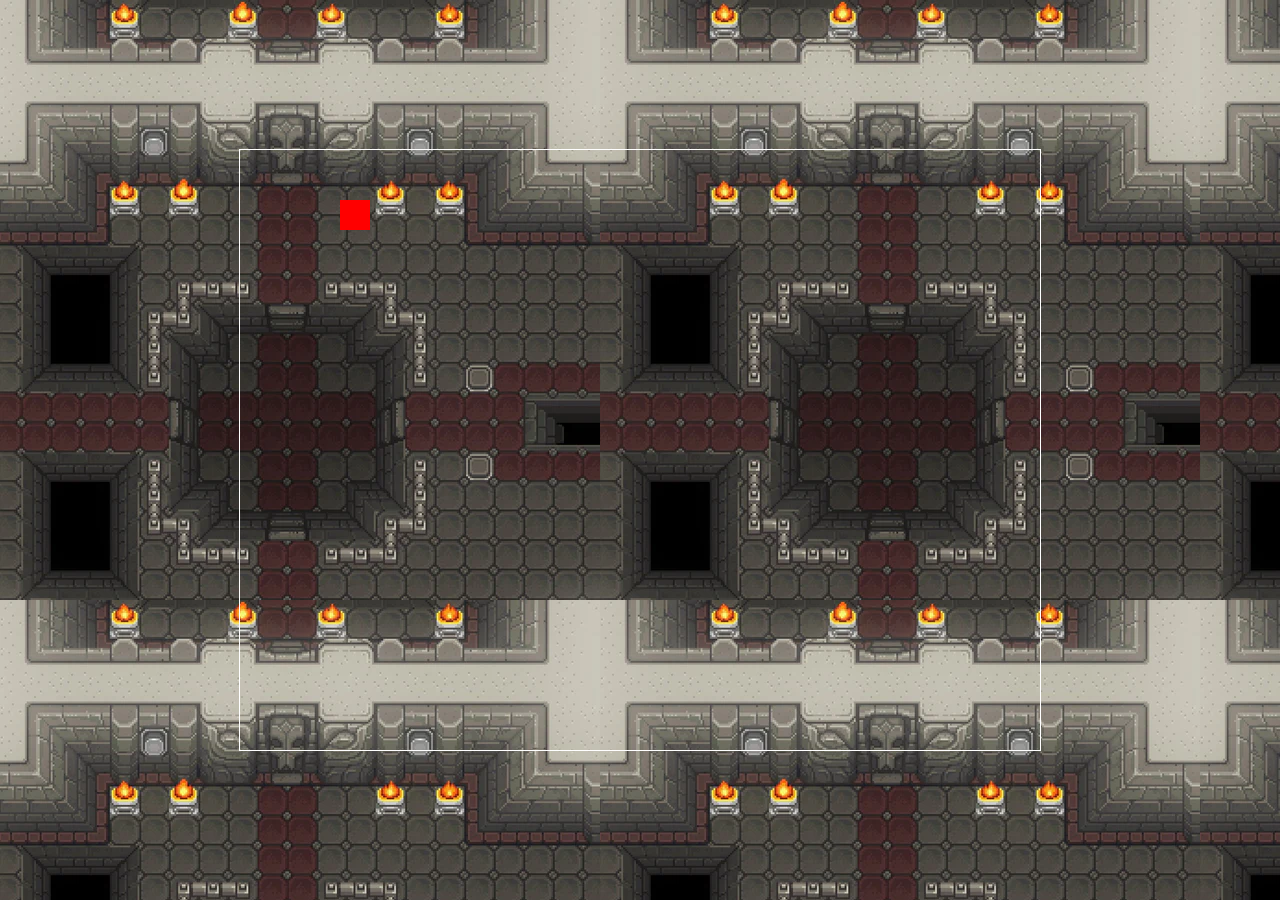
==== index.html @ 07a7f3ab "test" ====
<!DOCTYPE html>
<html lang="en">
<head>
    <meta charset="UTF-8">
    <meta name="viewport" content="width=device-width, initial-scale=1.0">
    <title>Survival game JS</title>
    <link rel="stylesheet" href="style.css">
    <style>
        body {
            display: flex;
            justify-content: center;
            align-items: center;
            height: 100vh;
            margin: 0;
        }

        canvas {
            border: 1px solid rgb(255, 255, 255);
        }
    </style>
</head>
<body>
    <div class="gamecontainer"></div>
    <canvas id="gameCanvas" width="800" height="600"></canvas>

    <script>
        // Récupérer le canvas et son contexte
        var canvas = document.getElementById("gameCanvas");
        var ctx = canvas.getContext("2d");

        // Position initiale du carré
        var x = 100;
        var y = 50;
        var squareSize = 30;

        // Fonction de rendu
        function drawSquare() {
            ctx.clearRect(0, 0, canvas.width, canvas.height); // Efface le canvas
            ctx.fillStyle = "#ff0000";
            ctx.fillRect(x, y, squareSize, squareSize); // Dessine le carré
        }

        // Fonction de mise à jour
        function update() {
            // Mettez à jour la logique du jeu ici
        }

        // Fonction principale du jeu
        function gameLoop() {
            update(); // Met à jour la logique du jeu
            drawSquare(); // Rendu du carré

            requestAnimationFrame(gameLoop); // Appelle la fonction de boucle de jeu récursivement
        }

        // Gestionnaire d'événements pour les touches de direction
        window.addEventListener("keydown", function (event) {
            switch (event.key) {
                case "ArrowUp":
                    y -= 5;
                    break;
                case "ArrowDown":
                    y += 5;
                    break;
                case "ArrowLeft":
                    x -= 5;
                    break;
                case "ArrowRight":
                    x += 5;
                    break;
            }
        });

        // Lancer la boucle de jeu
        gameLoop();
    </script>
</body>
</html>
---- style.css ----
p {
    color: white;
}

body {
    background-image: url(/images/2d-pixel-dungeon-level-chip-set-01.webp);
}
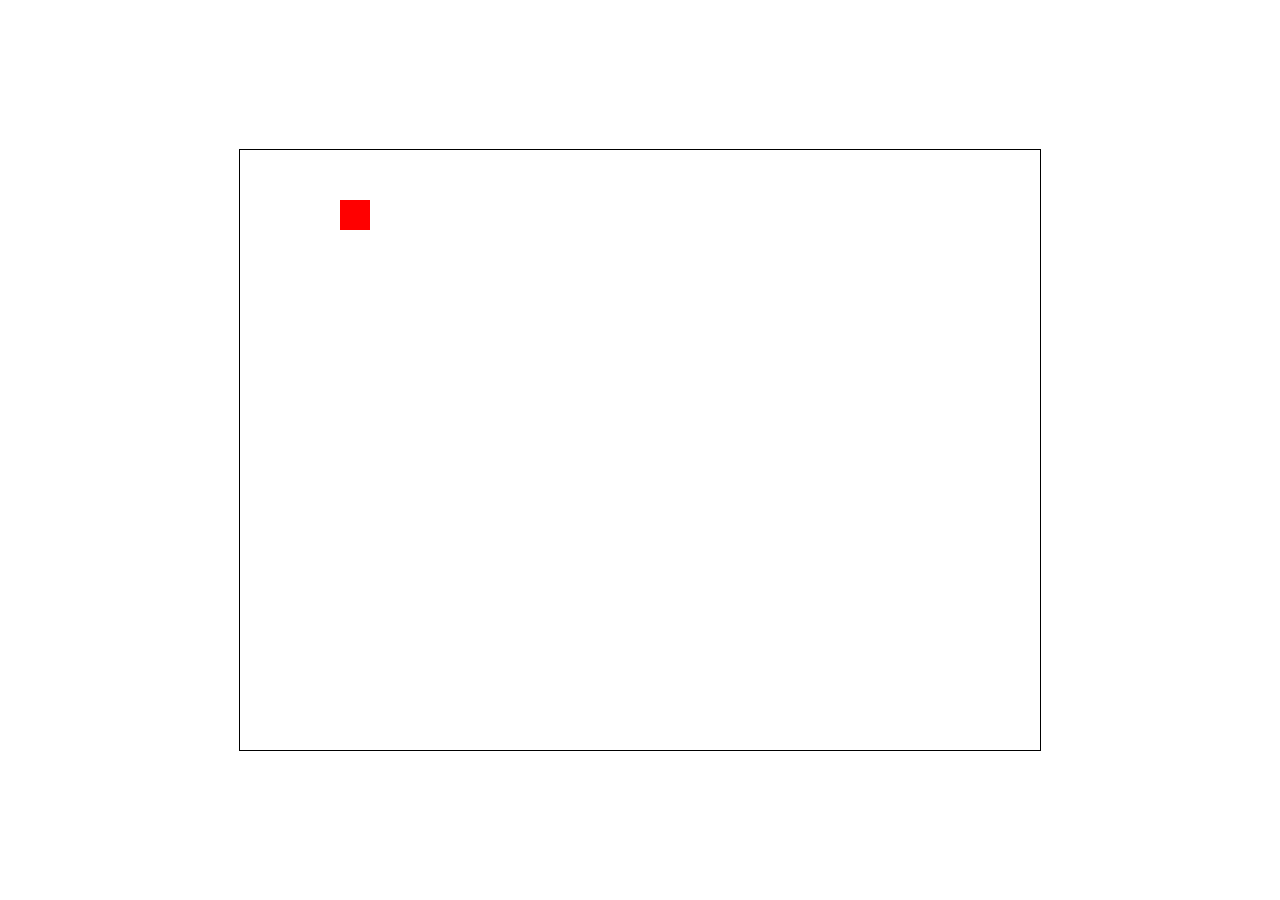
==== commit 2b4d166c: "lien entre le html et le js" ====
--- a/index.html
+++ b/index.html
@@ -3,8 +3,7 @@
 <head>
     <meta charset="UTF-8">
     <meta name="viewport" content="width=device-width, initial-scale=1.0">
-    <title>Survival game JS</title>
-    <link rel="stylesheet" href="style.css">
+    <title>Canvas Game</title>
     <style>
         body {
             display: flex;
@@ -15,64 +14,12 @@
         }
 
         canvas {
-            border: 1px solid rgb(255, 255, 255);
+            border: 1px solid rgb(0, 0, 0);
         }
     </style>
 </head>
 <body>
-    <div class="gamecontainer"></div>
-    <canvas id="gameCanvas" width="800" height="600"></canvas>
 
-    <script>
-        // Récupérer le canvas et son contexte
-        var canvas = document.getElementById("gameCanvas");
-        var ctx = canvas.getContext("2d");
-
-        // Position initiale du carré
-        var x = 100;
-        var y = 50;
-        var squareSize = 30;
-
-        // Fonction de rendu
-        function drawSquare() {
-            ctx.clearRect(0, 0, canvas.width, canvas.height); // Efface le canvas
-            ctx.fillStyle = "#ff0000";
-            ctx.fillRect(x, y, squareSize, squareSize); // Dessine le carré
-        }
-
-        // Fonction de mise à jour
-        function update() {
-            // Mettez à jour la logique du jeu ici
-        }
-
-        // Fonction principale du jeu
-        function gameLoop() {
-            update(); // Met à jour la logique du jeu
-            drawSquare(); // Rendu du carré
-
-            requestAnimationFrame(gameLoop); // Appelle la fonction de boucle de jeu récursivement
-        }
-
-        // Gestionnaire d'événements pour les touches de direction
-        window.addEventListener("keydown", function (event) {
-            switch (event.key) {
-                case "ArrowUp":
-                    y -= 5;
-                    break;
-                case "ArrowDown":
-                    y += 5;
-                    break;
-                case "ArrowLeft":
-                    x -= 5;
-                    break;
-                case "ArrowRight":
-                    x += 5;
-                    break;
-            }
-        });
-
-        // Lancer la boucle de jeu
-        gameLoop();
-    </script>
+    <script src="game.js"></script>
 </body>
 </html>
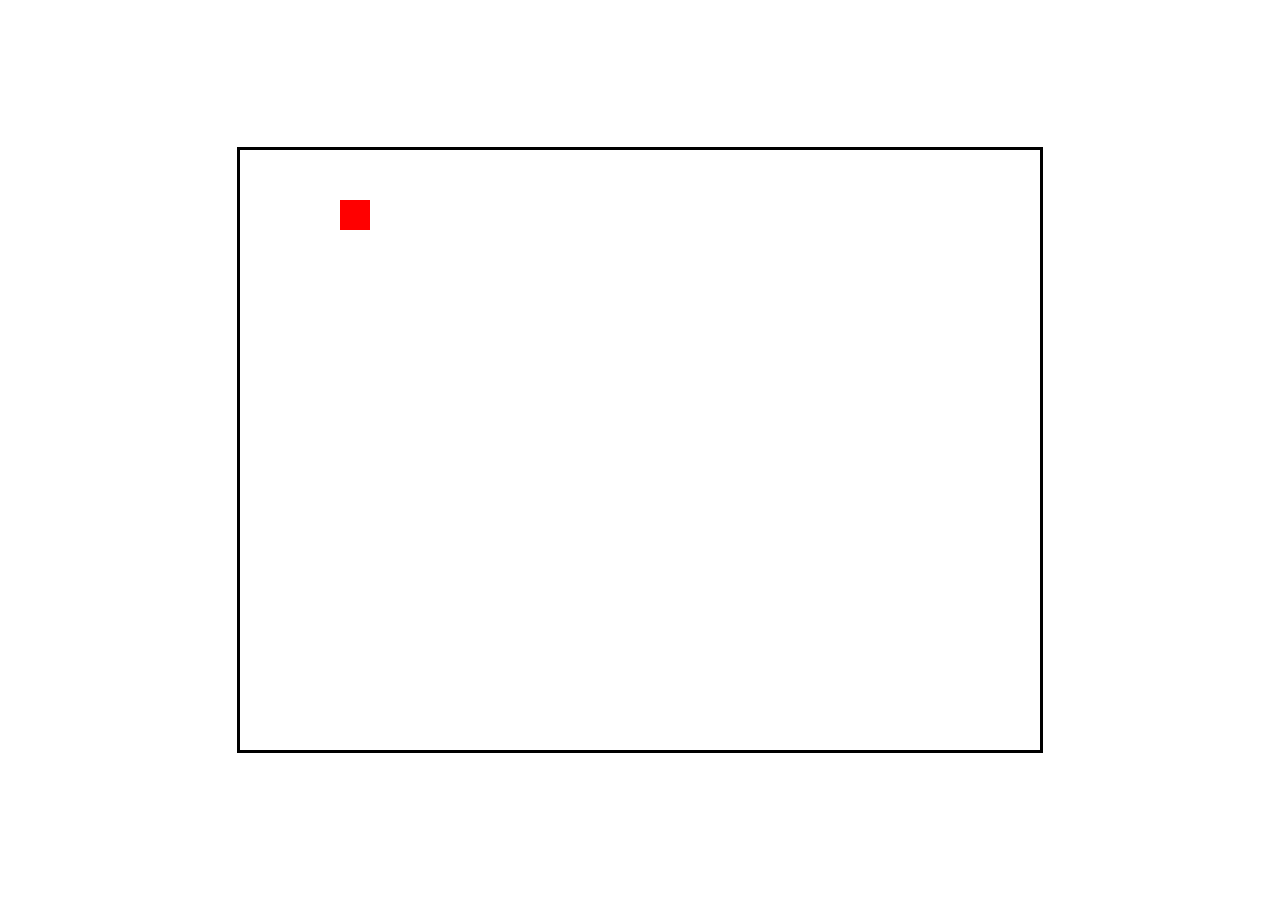
==== commit 3b212122: "ajout deplacement zqsd" ====
--- a/index.html
+++ b/index.html
@@ -4,6 +4,7 @@
     <meta charset="UTF-8">
     <meta name="viewport" content="width=device-width, initial-scale=1.0">
     <title>Canvas Game</title>
+    <link rel="stylesheet" href="style.css">
     <style>
         body {
             display: flex;
@@ -14,7 +15,8 @@
         }
 
         canvas {
-            border: 1px solid rgb(0, 0, 0);
+            border: 3px solid rgb(0, 0, 0); /* Mise en gras de la bordure */
+            
         }
     </style>
 </head>
--- a/style.css
+++ b/style.css
@@ -0,0 +1,8 @@
+p {
+    color: white;
+}
+
+
+canvas {
+        border: 3px solid rgb(0, 0, 0); /* Mise en gras de la bordure */
+    }